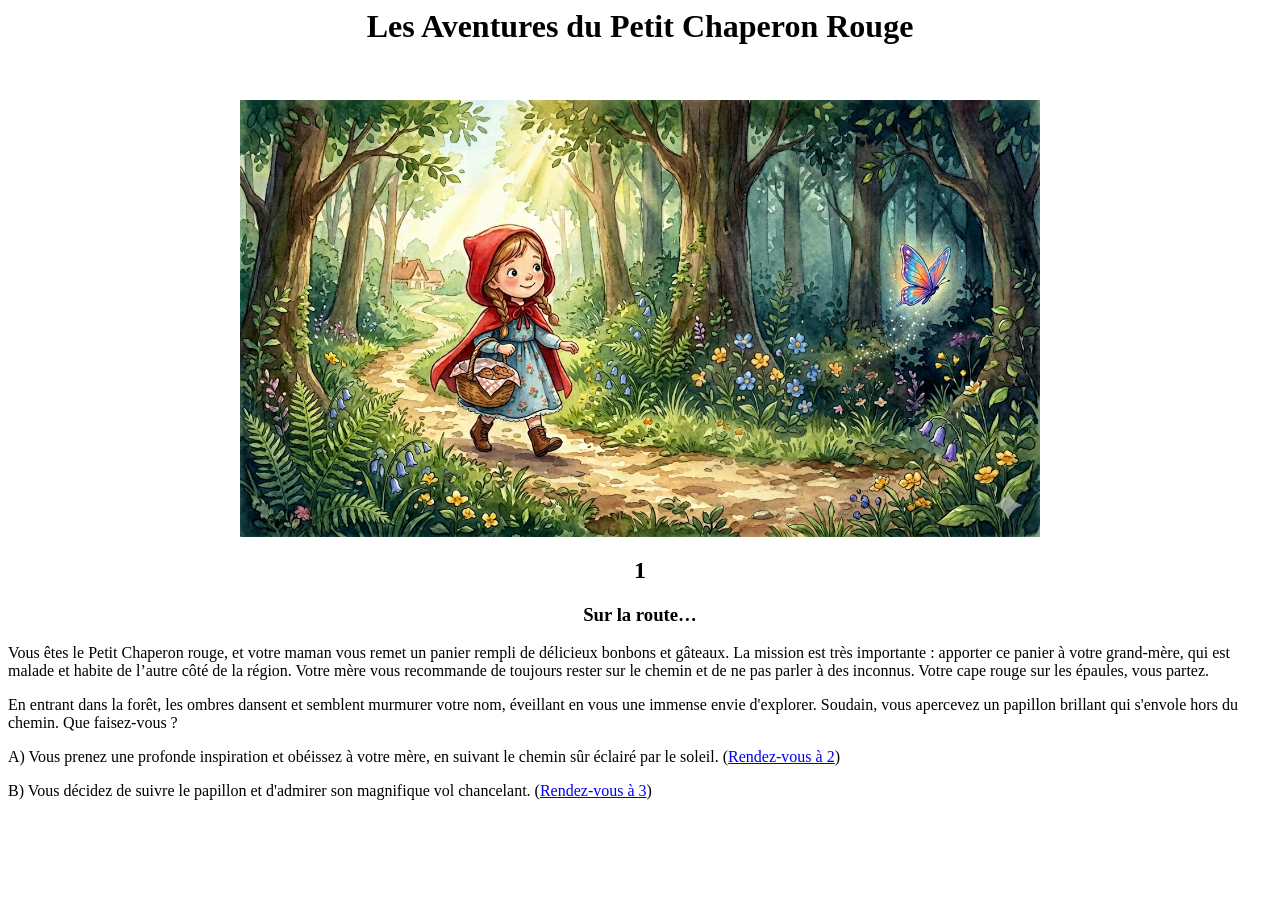
==== LPCR001_surLaRoute.html @ b2cec11e "DOCS : organisation et actualisation des fichiers et dossiers." ====
<DOCTYPE html>
<html>
    <head>
        <meta charset="utf-8" />
        <title>Les aventures du Petit Chaperon rouge</title>
    </head>
    <body>
        <h1><center>Les Aventures du Petit Chaperon Rouge</center></h1><br> 
        <main>
            <p><center><img src="./images/LPCR001_surLaRoute.png" width=800 alt="Le Petit Chaperon rouge sur la route…"></center></p>
            <h2><center>1</center></h2>
            <h3><center>Sur la route…</center></h3>
                <p>Vous êtes le Petit Chaperon rouge, et votre maman vous remet un panier rempli de délicieux bonbons et gâteaux. La mission est très importante : apporter ce panier à votre grand-mère, qui est malade et habite de l’autre côté de la région. Votre mère vous recommande de toujours rester sur le chemin et de ne pas parler à des inconnus. Votre cape rouge sur les épaules, vous partez.</p>
                <p>En entrant dans la forêt, les ombres dansent et semblent murmurer votre nom, éveillant en vous une immense envie d'explorer. Soudain, vous apercevez un papillon brillant qui s'envole hors du chemin. Que faisez-vous ?</p>
                    <p>A) Vous prenez une profonde inspiration et obéissez à votre mère, en suivant le chemin sûr éclairé par le soleil. (<a href="./LPCR002_laFleurBleuEclatante.html">Rendez-vous à 2</a>)</p>
                    <p>B) Vous décidez de suivre le papillon et d'admirer son magnifique vol chancelant. (<a href="./LPCR003_leRaccourciParLaRiviere.html">Rendez-vous à 3</a>)</p>
        </main>
        </body>
</html>
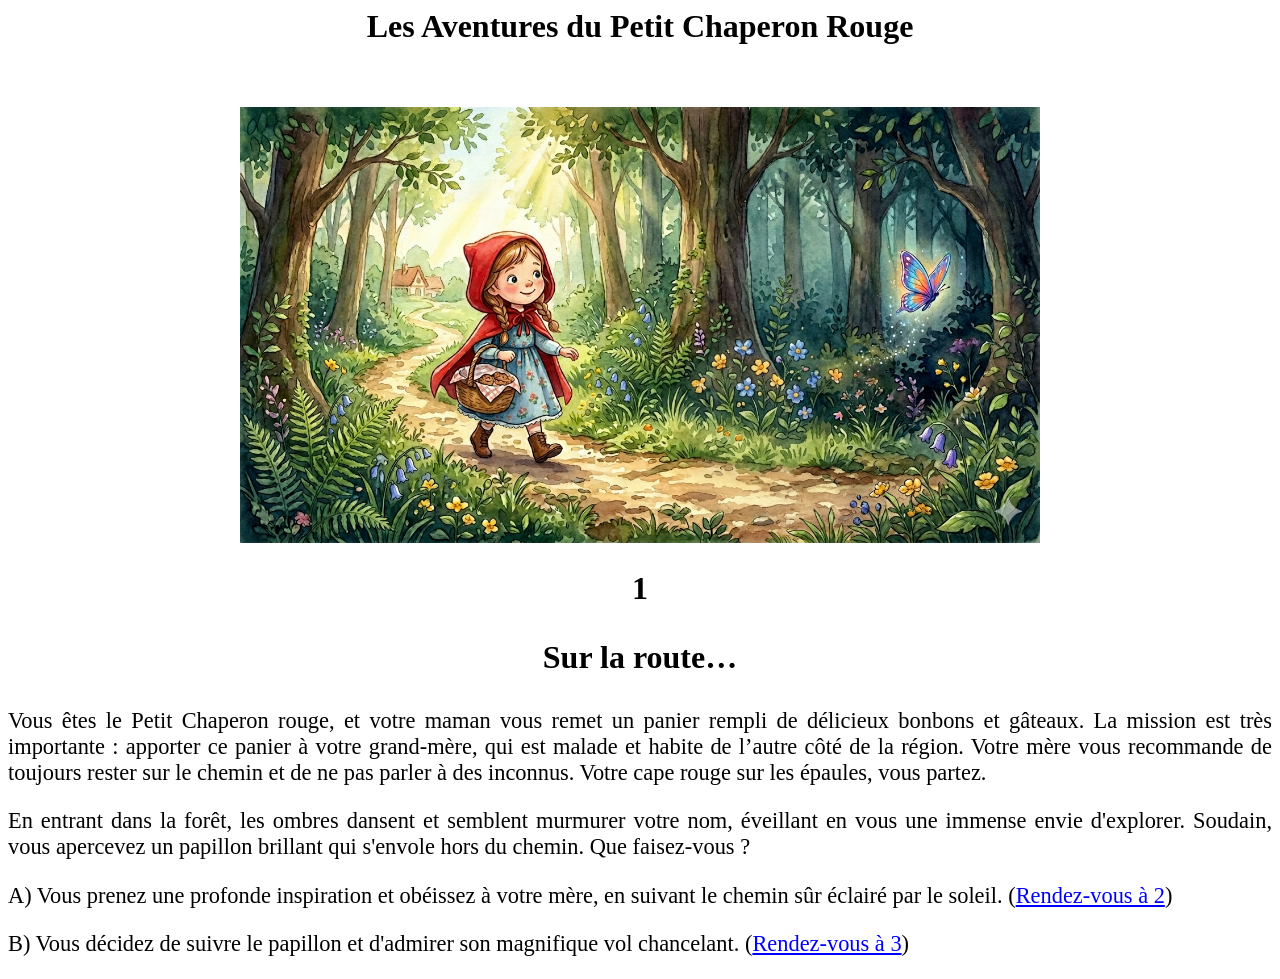
==== commit 1e3912f6: "DOCS : modif des fichiers html e css." ====
--- a/LPCR001_surLaRoute.html
+++ b/LPCR001_surLaRoute.html
@@ -1,19 +1,26 @@
 <DOCTYPE html>
-<html>
+<html lang="fr">
     <head>
         <meta charset="utf-8" />
+        <link rel="stylesheet" href="style.css">
         <title>Les aventures du Petit Chaperon rouge</title>
     </head>
     <body>
-        <h1><center>Les Aventures du Petit Chaperon Rouge</center></h1><br> 
+        <h1>Les Aventures du Petit Chaperon Rouge</h1><br> 
         <main>
-            <p><center><img src="./images/LPCR001_surLaRoute.png" width=800 alt="Le Petit Chaperon rouge sur la route…"></center></p>
-            <h2><center>1</center></h2>
-            <h3><center>Sur la route…</center></h3>
-                <p>Vous êtes le Petit Chaperon rouge, et votre maman vous remet un panier rempli de délicieux bonbons et gâteaux. La mission est très importante : apporter ce panier à votre grand-mère, qui est malade et habite de l’autre côté de la région. Votre mère vous recommande de toujours rester sur le chemin et de ne pas parler à des inconnus. Votre cape rouge sur les épaules, vous partez.</p>
-                <p>En entrant dans la forêt, les ombres dansent et semblent murmurer votre nom, éveillant en vous une immense envie d'explorer. Soudain, vous apercevez un papillon brillant qui s'envole hors du chemin. Que faisez-vous ?</p>
-                    <p>A) Vous prenez une profonde inspiration et obéissez à votre mère, en suivant le chemin sûr éclairé par le soleil. (<a href="./LPCR002_laFleurBleuEclatante.html">Rendez-vous à 2</a>)</p>
-                    <p>B) Vous décidez de suivre le papillon et d'admirer son magnifique vol chancelant. (<a href="./LPCR003_leRaccourciParLaRiviere.html">Rendez-vous à 3</a>)</p>
+            <div class="container-bloque">
+                <p><img src="./images/LPCR001_surLaRoute.png" width=800 alt="Le Petit Chaperon rouge sur la route…"></p>
+                 <h2>1</h2>
+                <h3>Sur la route…</h3>
+                <div id="text">
+                    <p>Vous êtes le Petit Chaperon rouge, et votre maman vous remet un panier rempli de délicieux bonbons et gâteaux. La mission est très importante : apporter ce panier à votre grand-mère, qui est malade et habite de l’autre côté de la région. Votre mère vous recommande de toujours rester sur le chemin et de ne pas parler à des inconnus. Votre cape rouge sur les épaules, vous partez.</p>
+                    <p>En entrant dans la forêt, les ombres dansent et semblent murmurer votre nom, éveillant en vous une immense envie d'explorer. Soudain, vous apercevez un papillon brillant qui s'envole hors du chemin. Que faisez-vous ?</p>
+                </div>
+                <div id="choix">
+                    <p id="choix1">A) Vous prenez une profonde inspiration et obéissez à votre mère, en suivant le chemin sûr éclairé par le soleil. (<a href="./LPCR002_laFleurBleuEclatante.html">Rendez-vous à 2</a>)</p>
+                    <p id="choix2">B) Vous décidez de suivre le papillon et d'admirer son magnifique vol chancelant. (<a href="./LPCR003_leRaccourciParLaRiviere.html">Rendez-vous à 3</a>)</p>
+                </div>    
+            </div>                 
         </main>
         </body>
 </html>
--- a/style.css
+++ b/style.css
@@ -0,0 +1,41 @@
+h1 {
+    font-size: 2em;
+    font-family:Georgia, 'Times New Roman', Times, serif;
+    text-align: center;
+  }
+
+h2 {
+    font-size: 2em;
+    font-family:Georgia, 'Times New Roman', Times, serif;
+    text-align: center;
+  }
+
+h3 {
+    font-size: 2em;
+    font-family:Georgia, 'Times New Roman', Times, serif;
+    text-align: center;
+  }
+
+img {
+    /*inserir codigo para centralizar a imagem.*/
+    display: flex;
+    position:relative;
+    margin:auto;
+}
+
+p {
+    font-size: 1.4em;
+    text-align: justify;
+}
+
+a {
+    color: blue;
+}
+
+a:visited {
+    color: blue;
+}
+
+a:hover {
+    color: green;
+}
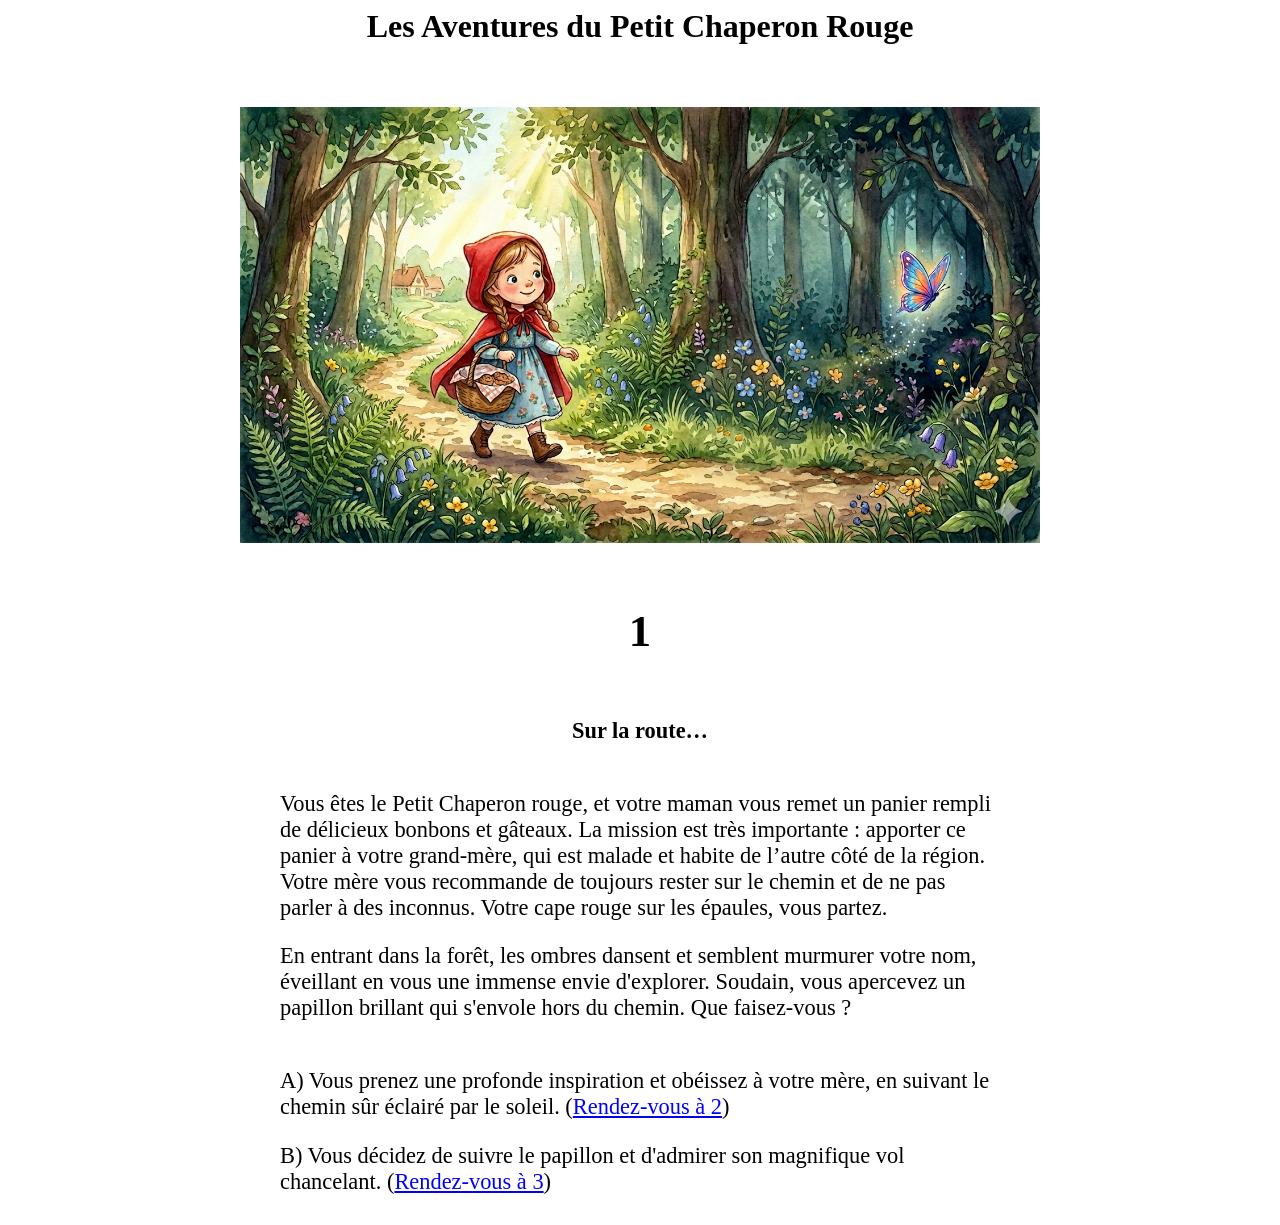
==== commit f5bcdacb: "projeto atualizado" ====
--- a/LPCR001_surLaRoute.html
+++ b/LPCR001_surLaRoute.html
@@ -8,17 +8,17 @@
     <body>
         <h1>Les Aventures du Petit Chaperon Rouge</h1><br> 
         <main>
-            <div class="container-bloque">
+            <div class="container-bloc">
                 <p><img src="./images/LPCR001_surLaRoute.png" width=800 alt="Le Petit Chaperon rouge sur la route…"></p>
                  <h2>1</h2>
                 <h3>Sur la route…</h3>
-                <div id="text">
+                <div id="001_text">
                     <p>Vous êtes le Petit Chaperon rouge, et votre maman vous remet un panier rempli de délicieux bonbons et gâteaux. La mission est très importante : apporter ce panier à votre grand-mère, qui est malade et habite de l’autre côté de la région. Votre mère vous recommande de toujours rester sur le chemin et de ne pas parler à des inconnus. Votre cape rouge sur les épaules, vous partez.</p>
                     <p>En entrant dans la forêt, les ombres dansent et semblent murmurer votre nom, éveillant en vous une immense envie d'explorer. Soudain, vous apercevez un papillon brillant qui s'envole hors du chemin. Que faisez-vous ?</p>
                 </div>
-                <div id="choix">
-                    <p id="choix1">A) Vous prenez une profonde inspiration et obéissez à votre mère, en suivant le chemin sûr éclairé par le soleil. (<a href="./LPCR002_laFleurBleuEclatante.html">Rendez-vous à 2</a>)</p>
-                    <p id="choix2">B) Vous décidez de suivre le papillon et d'admirer son magnifique vol chancelant. (<a href="./LPCR003_leRaccourciParLaRiviere.html">Rendez-vous à 3</a>)</p>
+                <div id="001_choix">
+                    <p id="001_choixA">A) Vous prenez une profonde inspiration et obéissez à votre mère, en suivant le chemin sûr éclairé par le soleil. (<a href="./LPCR002_laFleurBleuEclatante.html">Rendez-vous à 2</a>)</p>
+                    <p id="001_choixB">B) Vous décidez de suivre le papillon et d'admirer son magnifique vol chancelant. (<a href="./LPCR003_leRaccourciParLaRiviere.html">Rendez-vous à 3</a>)</p>
                 </div>    
             </div>                 
         </main>
--- a/style.css
+++ b/style.css
@@ -11,21 +11,20 @@
   }
 
 h3 {
-    font-size: 2em;
+    font-size: 1em;
     font-family:Georgia, 'Times New Roman', Times, serif;
     text-align: center;
   }
 
-img {
-    /*inserir codigo para centralizar a imagem.*/
+.container-bloc {
     display: flex;
-    position:relative;
-    margin:auto;
-}
-
-p {
+    flex-direction: column;
+    align-items: center;
+    justify-content: center;
     font-size: 1.4em;
-    text-align: justify;
+    margin: auto;
+    max-width: 80vh;
+    gap: 2px;
 }
 
 a {
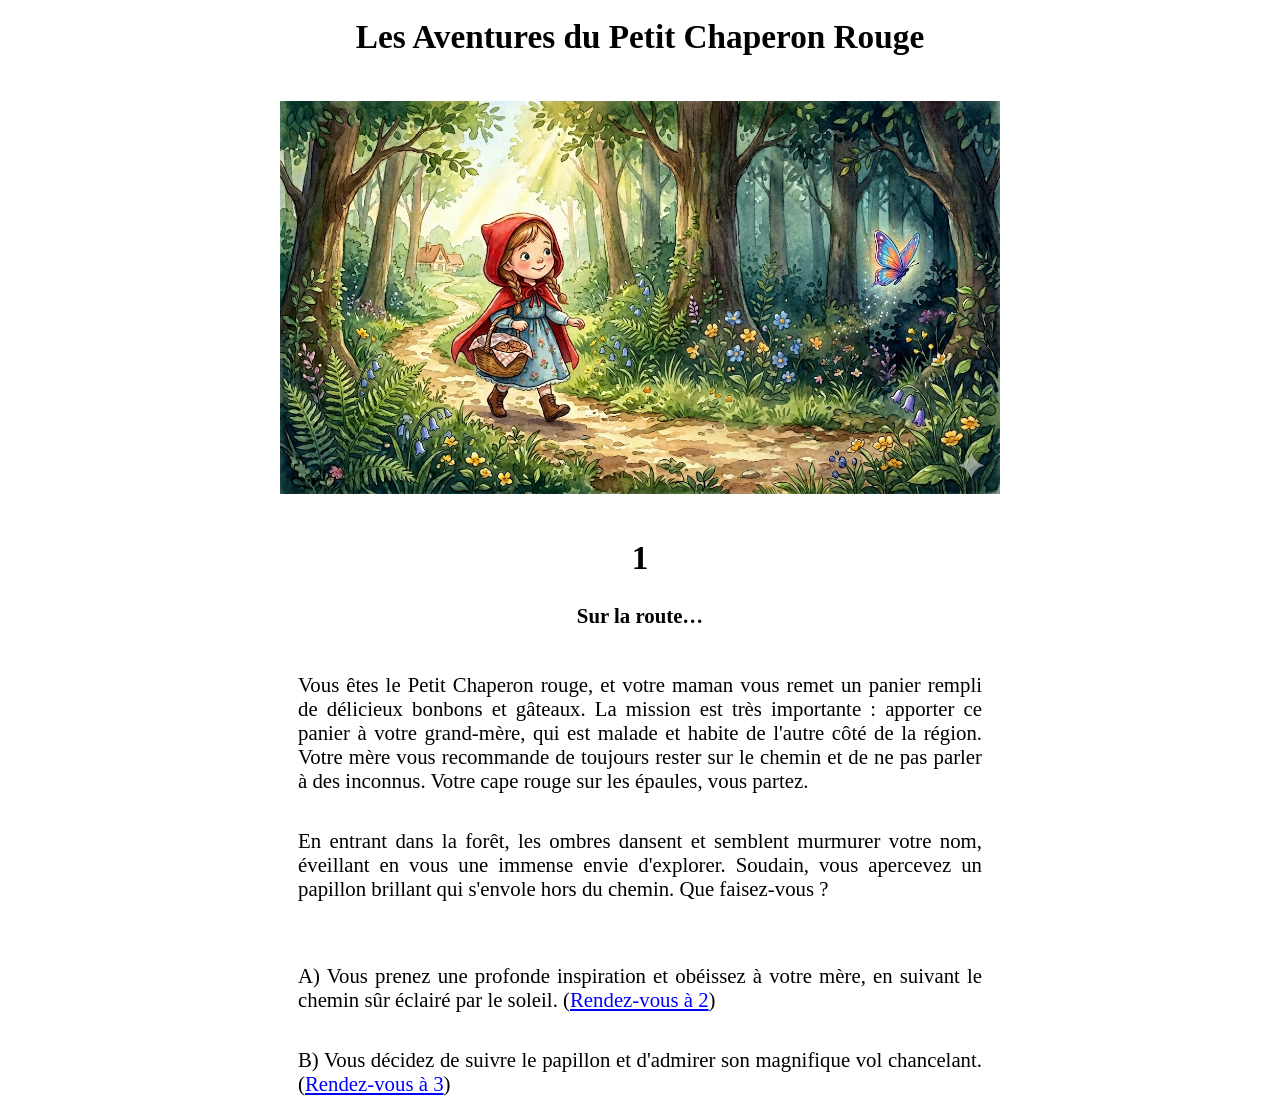
==== commit c5a8812e: "actualisation" ====
--- a/LPCR001_surLaRoute.html
+++ b/LPCR001_surLaRoute.html
@@ -6,14 +6,14 @@
         <title>Les aventures du Petit Chaperon rouge</title>
     </head>
     <body>
-        <h1>Les Aventures du Petit Chaperon Rouge</h1><br> 
         <main>
             <div class="container-bloc">
-                <p><img src="./images/LPCR001_surLaRoute.png" width=800 alt="Le Petit Chaperon rouge sur la route…"></p>
-                 <h2>1</h2>
+                <h1>Les Aventures du Petit Chaperon Rouge</h1> 
+                <p><img src="./images/LPCR001_surLaRoute.png" alt="Le Petit Chaperon rouge sur la route…"></p>
+                <h2>1</h2>
                 <h3>Sur la route…</h3>
                 <div id="001_text">
-                    <p>Vous êtes le Petit Chaperon rouge, et votre maman vous remet un panier rempli de délicieux bonbons et gâteaux. La mission est très importante : apporter ce panier à votre grand-mère, qui est malade et habite de l’autre côté de la région. Votre mère vous recommande de toujours rester sur le chemin et de ne pas parler à des inconnus. Votre cape rouge sur les épaules, vous partez.</p>
+                    <p>Vous êtes le Petit Chaperon rouge, et votre maman vous remet un panier rempli de délicieux bonbons et gâteaux. La mission est très importante : apporter ce panier à votre grand-mère, qui est malade et habite de l'autre côté de la région. Votre mère vous recommande de toujours rester sur le chemin et de ne pas parler à des inconnus. Votre cape rouge sur les épaules, vous partez.</p>
                     <p>En entrant dans la forêt, les ombres dansent et semblent murmurer votre nom, éveillant en vous une immense envie d'explorer. Soudain, vous apercevez un papillon brillant qui s'envole hors du chemin. Que faisez-vous ?</p>
                 </div>
                 <div id="001_choix">
--- a/style.css
+++ b/style.css
@@ -1,18 +1,34 @@
+* {
+    margin: 0;
+    padding: 0;
+    box-sizing: border-box;
+}
+
+@font-face {
+  font-family: 'MaPolicePerso';
+  src: url('./font/Lora\,Montserrat\,Open_Sans/') format('truetype');
+}
+
+.exemple-font-face {
+  font-family: 'MaPolicePerso', cursive;
+}
+
 h1 {
-    font-size: 2em;
-    font-family:Georgia, 'Times New Roman', Times, serif;
+    font-size: 1.6em;
+    font-family:'MaPolicePerso';
     text-align: center;
+    margin-top: 2vh;
   }
 
 h2 {
-    font-size: 2em;
-    font-family:Georgia, 'Times New Roman', Times, serif;
+    font-size: 1.6em;
+    font-family:'MaPolicePerso';
     text-align: center;
   }
 
 h3 {
     font-size: 1em;
-    font-family:Georgia, 'Times New Roman', Times, serif;
+    font-family:'MaPolicePerso';
     text-align: center;
   }
 
@@ -21,10 +37,15 @@
     flex-direction: column;
     align-items: center;
     justify-content: center;
-    font-size: 1.4em;
+    font-size: 1.3em;
     margin: auto;
     max-width: 80vh;
-    gap: 2px;
+    text-align: justify;
+    gap: 3vh;
+}
+
+p {
+    padding: 2vh;
 }
 
 a {
@@ -37,4 +58,17 @@
 
 a:hover {
     color: green;
+    cursor: pointer;
+}
+
+img {
+    max-width: 80vh;
+}
+
+@media screen and (max-width: 920px) {
+
+}
+
+@media (max-width: 768px) {
+
 }
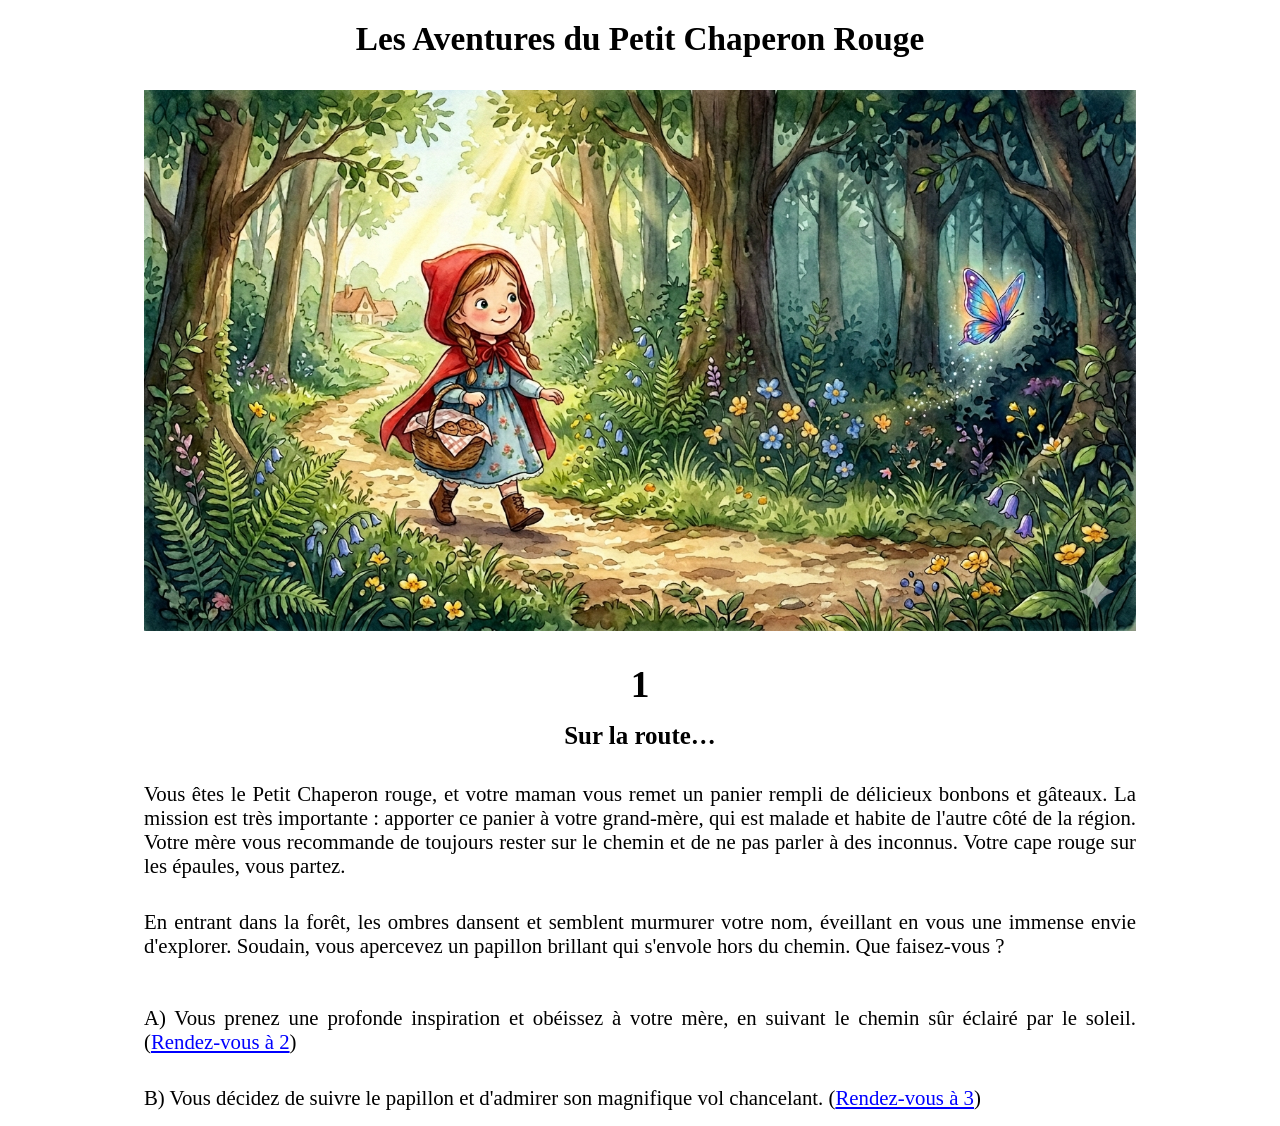
==== commit 76d74b11: "mise a jour des documents." ====
--- a/LPCR001_surLaRoute.html
+++ b/LPCR001_surLaRoute.html
@@ -9,7 +9,7 @@
         <main>
             <div class="container-bloc">
                 <h1>Les Aventures du Petit Chaperon Rouge</h1> 
-                <p><img src="./images/LPCR001_surLaRoute.png" alt="Le Petit Chaperon rouge sur la route…"></p>
+                <p><img src="./images/LPCR001_surLaRoute.png" alt="Le Petit Chaperon rouge sur la route…" class="img"></p>
                 <h2>1</h2>
                 <h3>Sur la route…</h3>
                 <div id="001_text">
--- a/style.css
+++ b/style.css
@@ -6,31 +6,12 @@
 
 @font-face {
   font-family: 'MaPolicePerso';
-  src: url('./font/Lora\,Montserrat\,Open_Sans/') format('truetype');
+  src: url('./font/Lora/Lora-VariableFont_wght.ttf') format('truetype');
 }
 
 .exemple-font-face {
   font-family: 'MaPolicePerso', cursive;
 }
-
-h1 {
-    font-size: 1.6em;
-    font-family:'MaPolicePerso';
-    text-align: center;
-    margin-top: 2vh;
-  }
-
-h2 {
-    font-size: 1.6em;
-    font-family:'MaPolicePerso';
-    text-align: center;
-  }
-
-h3 {
-    font-size: 1em;
-    font-family:'MaPolicePerso';
-    text-align: center;
-  }
 
 .container-bloc {
     display: flex;
@@ -39,13 +20,32 @@
     justify-content: center;
     font-size: 1.3em;
     margin: auto;
-    max-width: 80vh;
+    margin-top: 20px;
+    max-width: 80%;
     text-align: justify;
-    gap: 3vh;
+    gap: 1rem;
 }
 
+h1 {
+    font-size: 1.6em;
+    font-family:'MaPolicePerso';
+    text-align: center;
+  }
+
+h2 {
+    font-size: 1.8em;
+    font-family:'MaPolicePerso';
+    text-align: center;
+  }
+
+h3 {
+    font-size: 1.2em;
+    font-family:'MaPolicePerso';
+    text-align: center;
+  }
+
 p {
-    padding: 2vh;
+    padding: 1rem;
 }
 
 a {
@@ -62,13 +62,15 @@
 }
 
 img {
-    max-width: 80vh;
+    max-width: 100%;
+    max-height: 100%;
 }
 
-@media screen and (max-width: 920px) {
+@media screen and { width: 768px } {
+    /* .container-bloc { max-width: 48rem; } */
+    
+}
+
+@media screen and { width: 360px } {
 
 }
-
-@media (max-width: 768px) {
-
-}
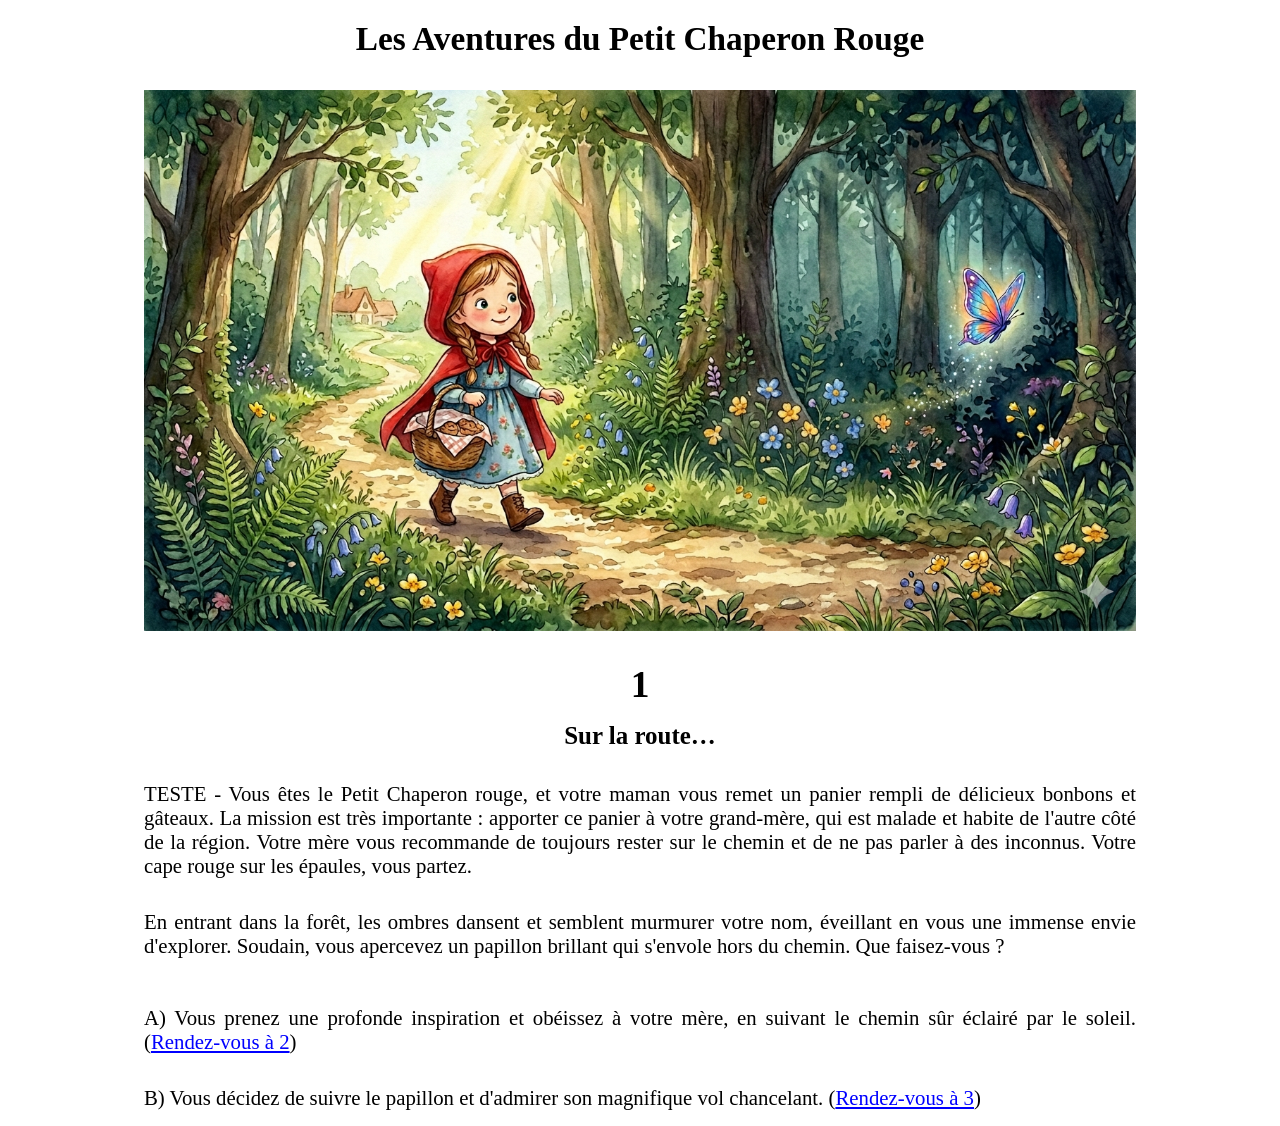
==== commit e99ee182: "teste git" ====
--- a/LPCR001_surLaRoute.html
+++ b/LPCR001_surLaRoute.html
@@ -13,7 +13,7 @@
                 <h2>1</h2>
                 <h3>Sur la route…</h3>
                 <div id="001_text">
-                    <p>Vous êtes le Petit Chaperon rouge, et votre maman vous remet un panier rempli de délicieux bonbons et gâteaux. La mission est très importante : apporter ce panier à votre grand-mère, qui est malade et habite de l'autre côté de la région. Votre mère vous recommande de toujours rester sur le chemin et de ne pas parler à des inconnus. Votre cape rouge sur les épaules, vous partez.</p>
+                    <p>TESTE - Vous êtes le Petit Chaperon rouge, et votre maman vous remet un panier rempli de délicieux bonbons et gâteaux. La mission est très importante : apporter ce panier à votre grand-mère, qui est malade et habite de l'autre côté de la région. Votre mère vous recommande de toujours rester sur le chemin et de ne pas parler à des inconnus. Votre cape rouge sur les épaules, vous partez.</p>
                     <p>En entrant dans la forêt, les ombres dansent et semblent murmurer votre nom, éveillant en vous une immense envie d'explorer. Soudain, vous apercevez un papillon brillant qui s'envole hors du chemin. Que faisez-vous ?</p>
                 </div>
                 <div id="001_choix">
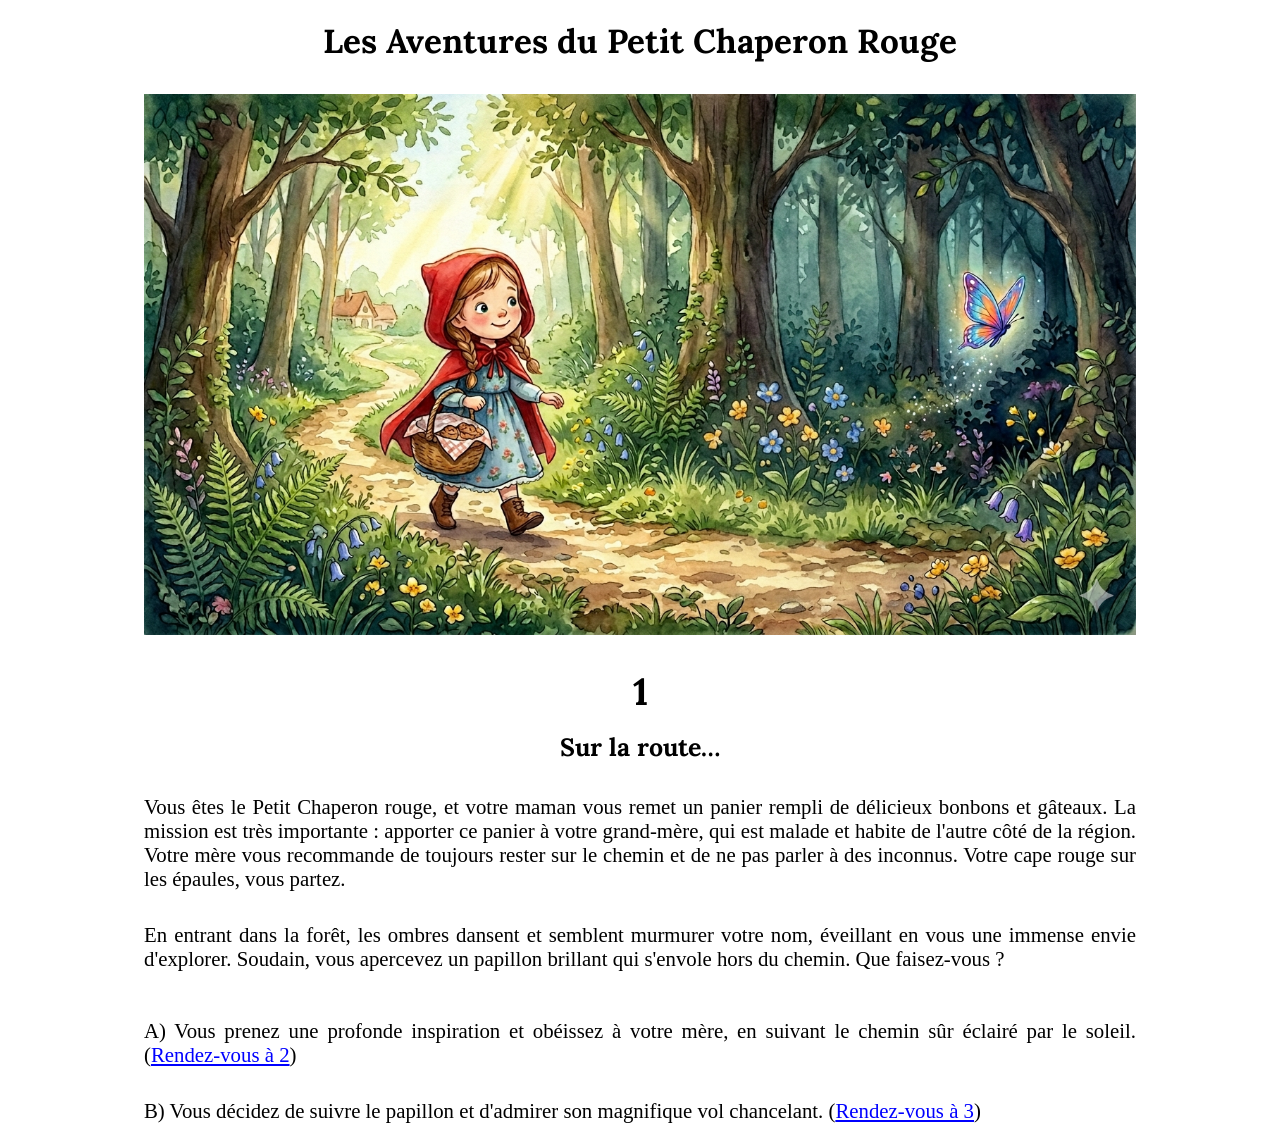
==== commit 1d80bf9b: "fim do teste" ====
--- a/LPCR001_surLaRoute.html
+++ b/LPCR001_surLaRoute.html
@@ -13,7 +13,7 @@
                 <h2>1</h2>
                 <h3>Sur la route…</h3>
                 <div id="001_text">
-                    <p>TESTE - Vous êtes le Petit Chaperon rouge, et votre maman vous remet un panier rempli de délicieux bonbons et gâteaux. La mission est très importante : apporter ce panier à votre grand-mère, qui est malade et habite de l'autre côté de la région. Votre mère vous recommande de toujours rester sur le chemin et de ne pas parler à des inconnus. Votre cape rouge sur les épaules, vous partez.</p>
+                    <p>Vous êtes le Petit Chaperon rouge, et votre maman vous remet un panier rempli de délicieux bonbons et gâteaux. La mission est très importante : apporter ce panier à votre grand-mère, qui est malade et habite de l'autre côté de la région. Votre mère vous recommande de toujours rester sur le chemin et de ne pas parler à des inconnus. Votre cape rouge sur les épaules, vous partez.</p>
                     <p>En entrant dans la forêt, les ombres dansent et semblent murmurer votre nom, éveillant en vous une immense envie d'explorer. Soudain, vous apercevez un papillon brillant qui s'envole hors du chemin. Que faisez-vous ?</p>
                 </div>
                 <div id="001_choix">
